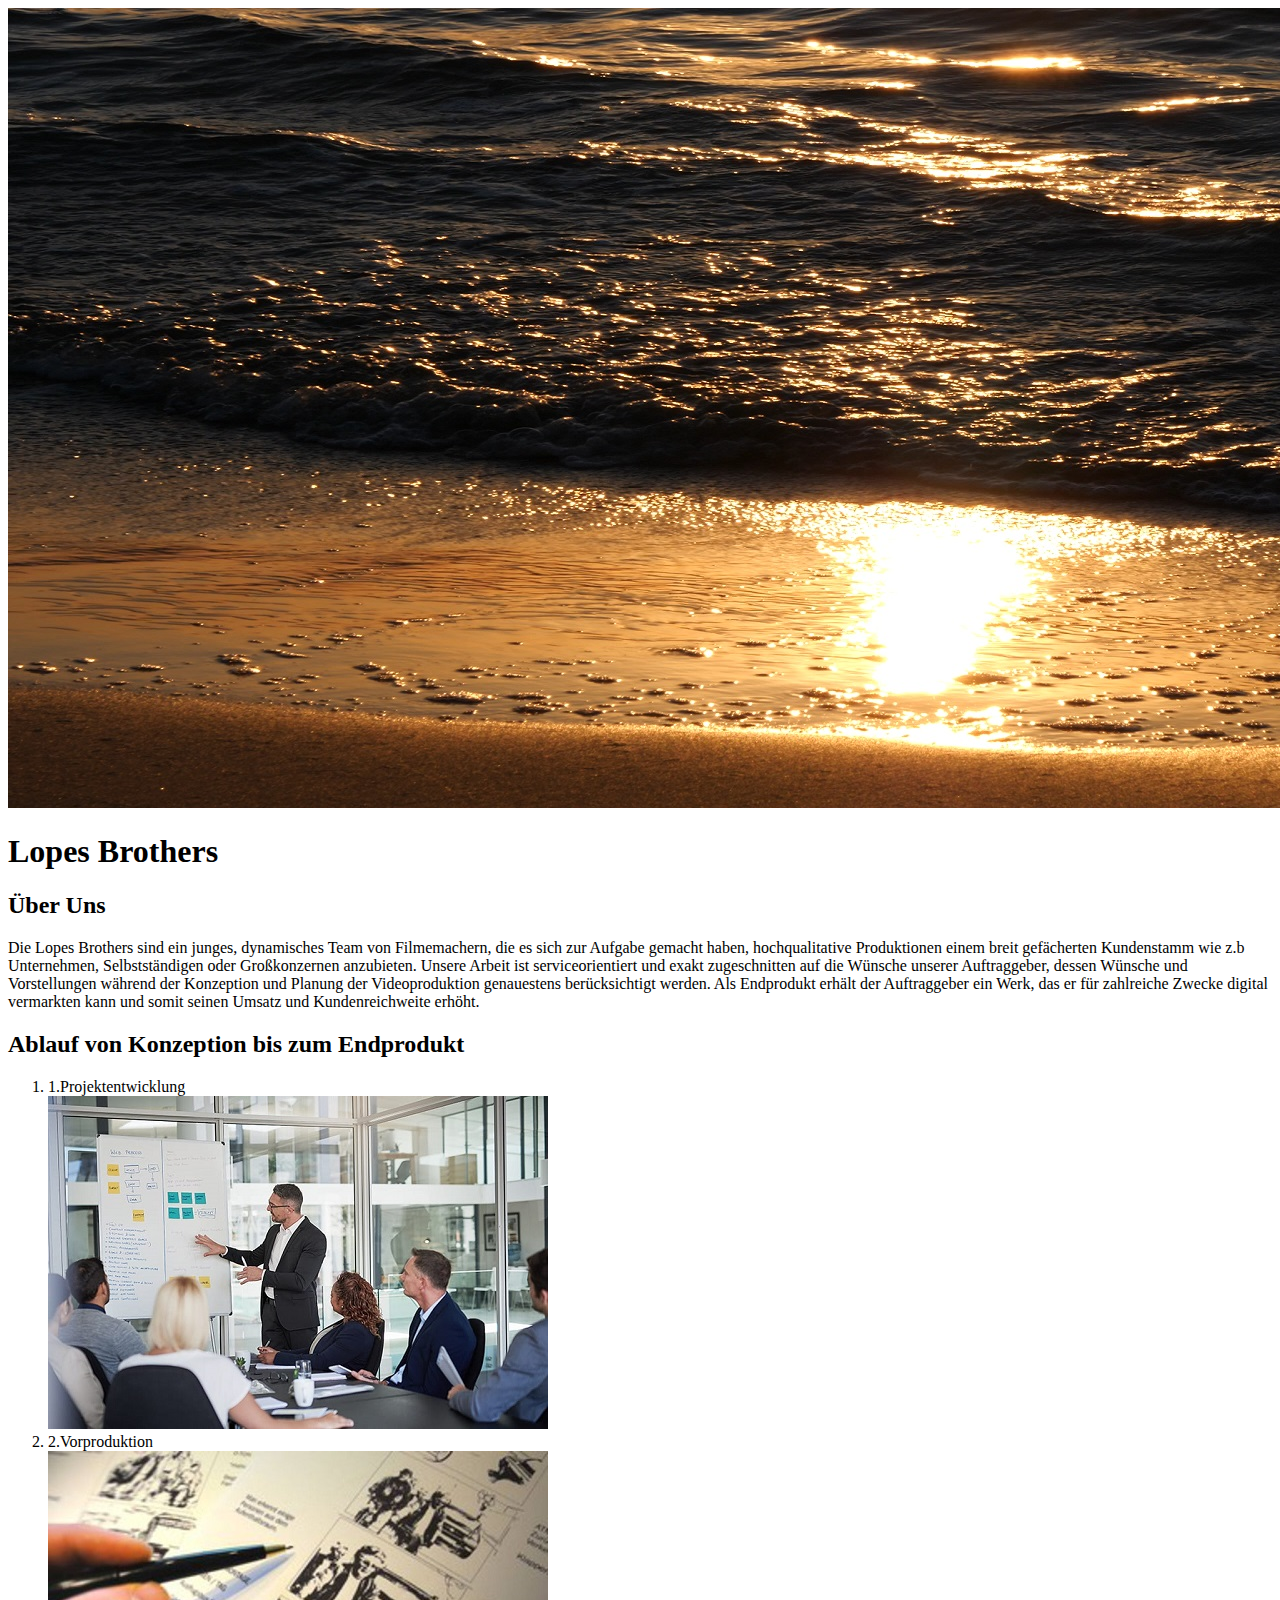
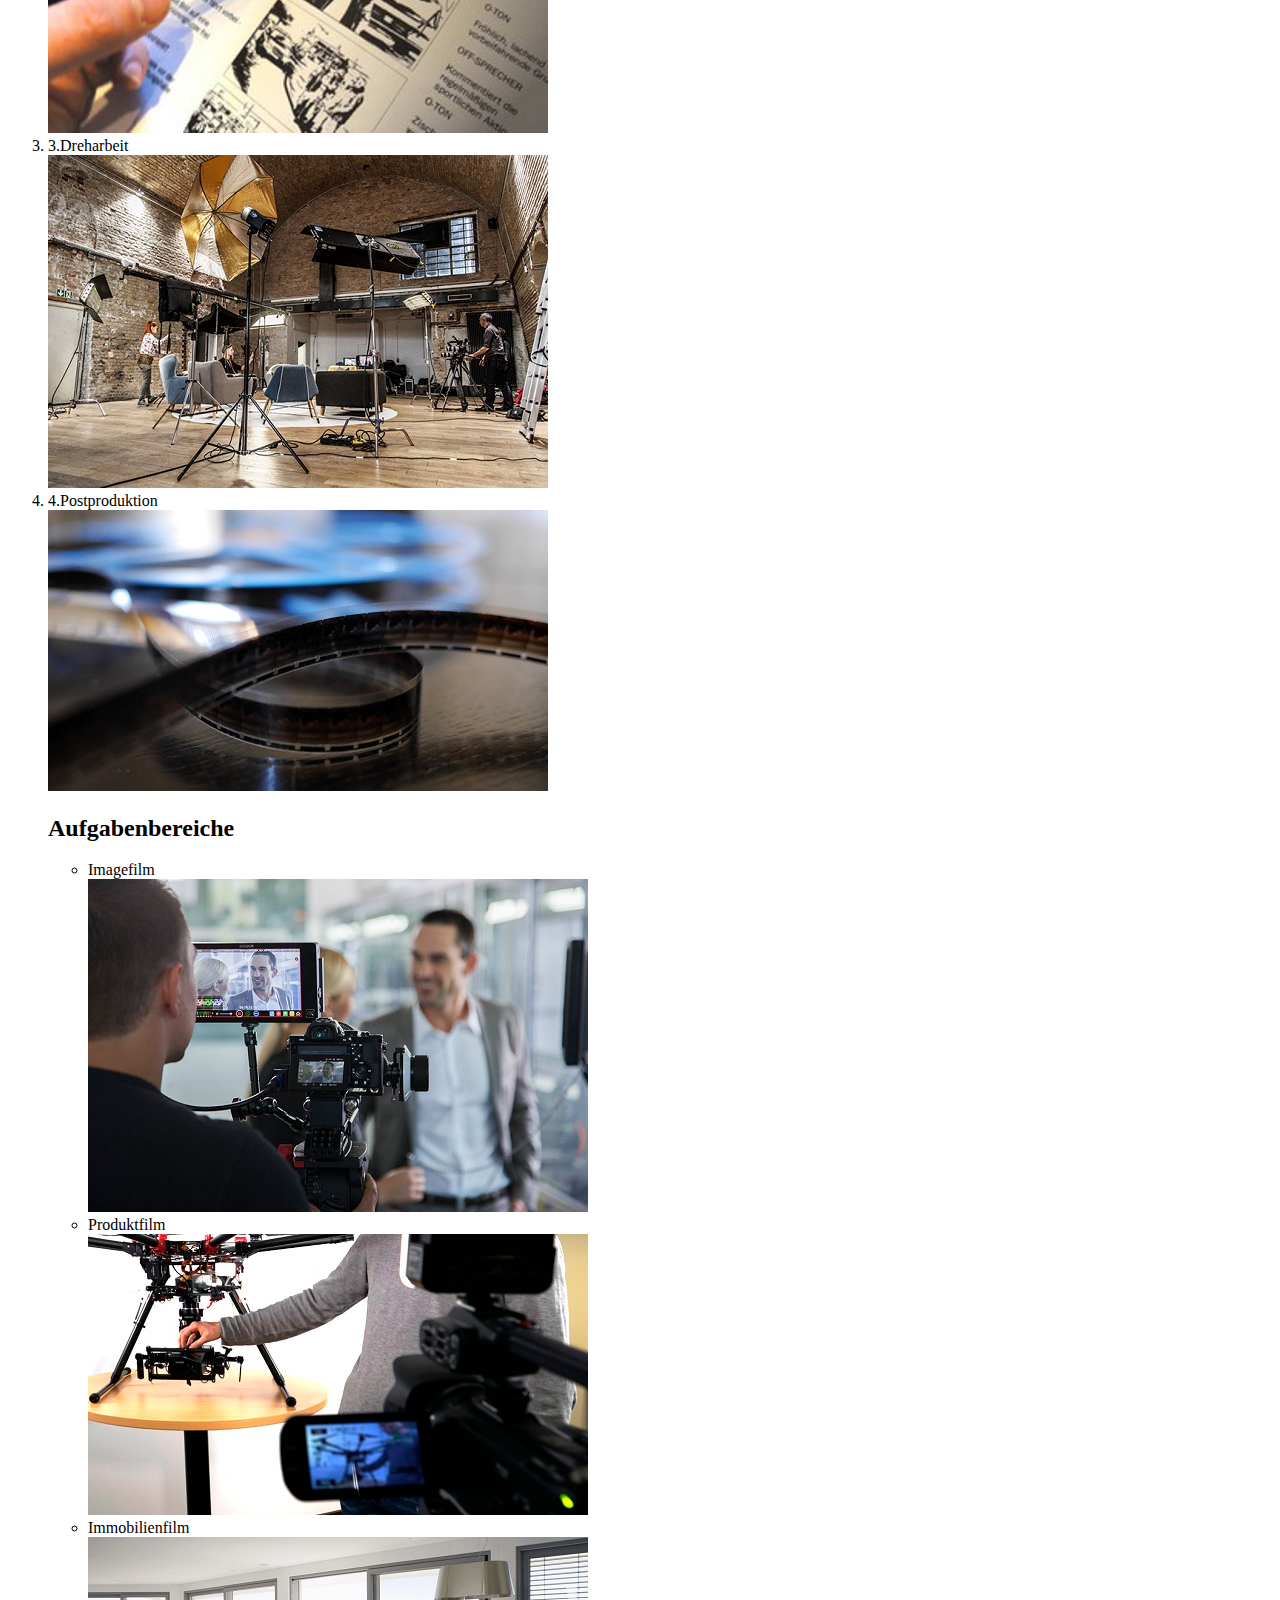
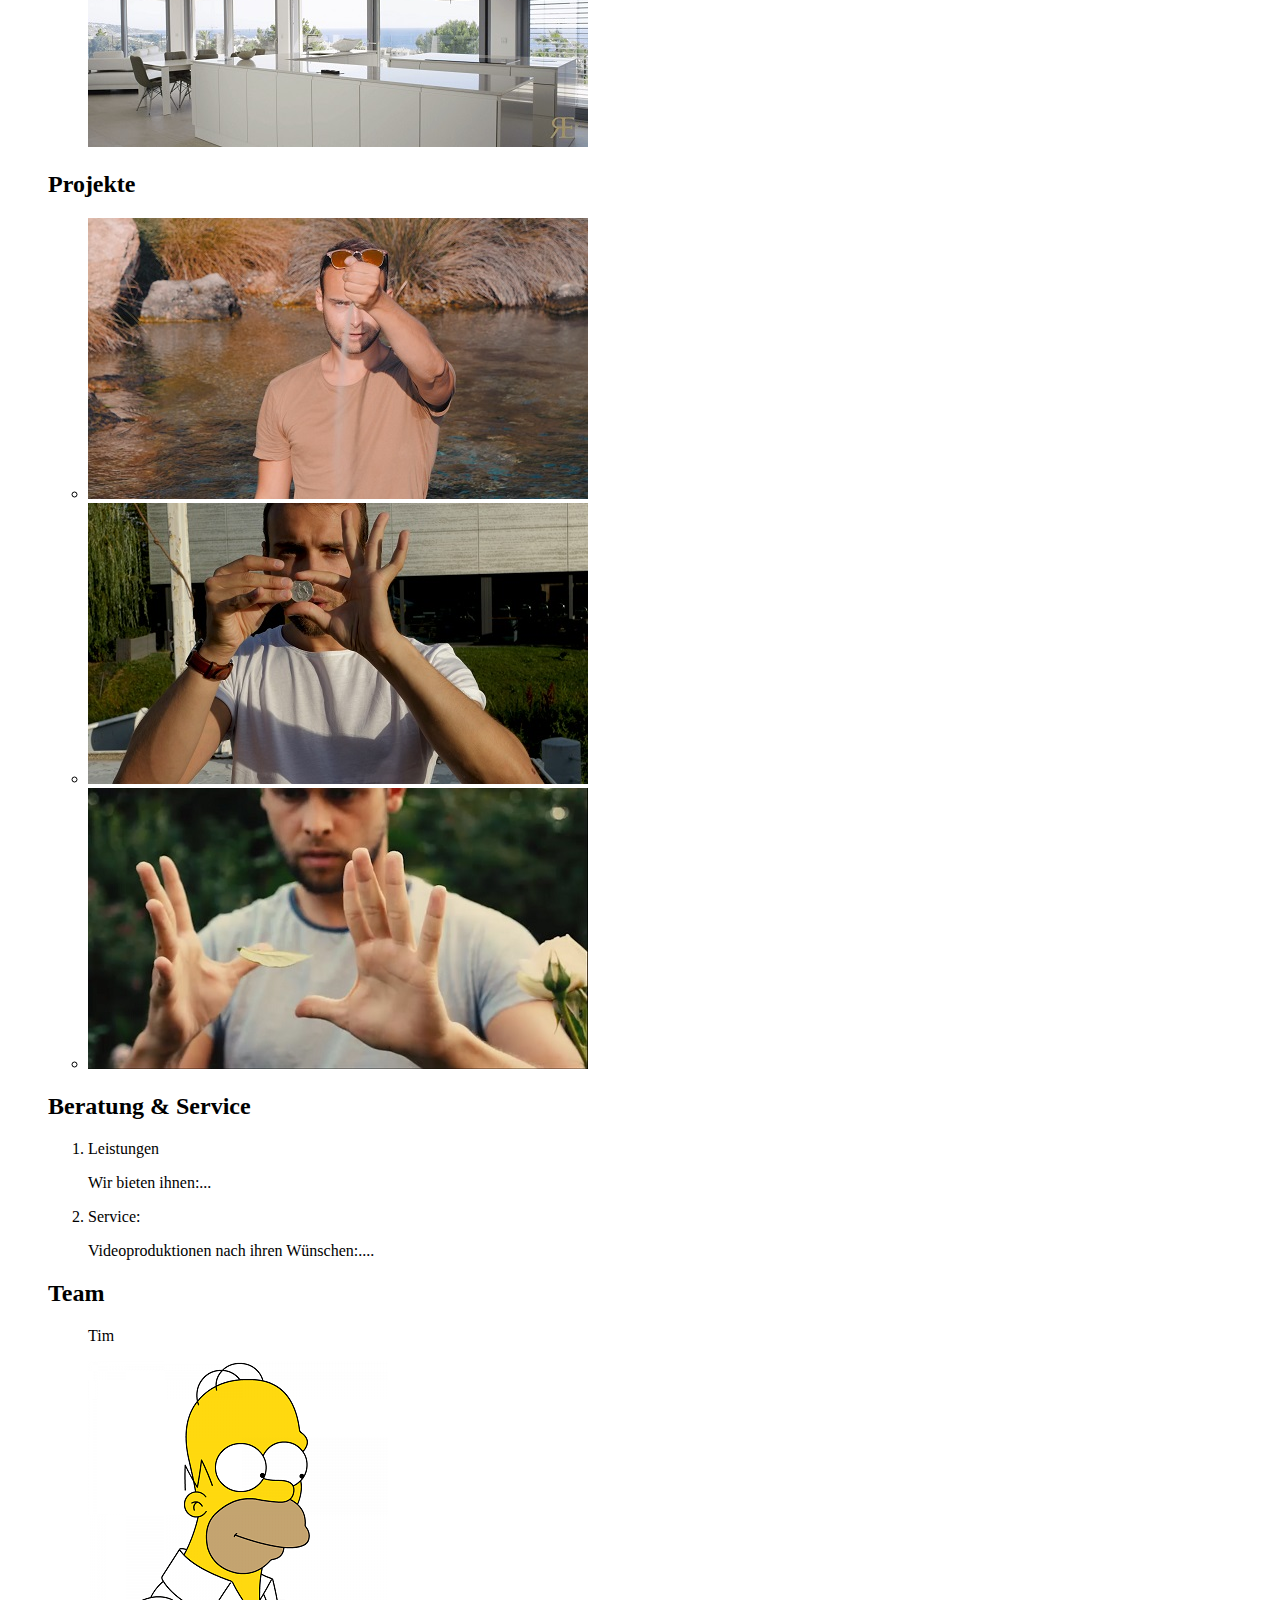
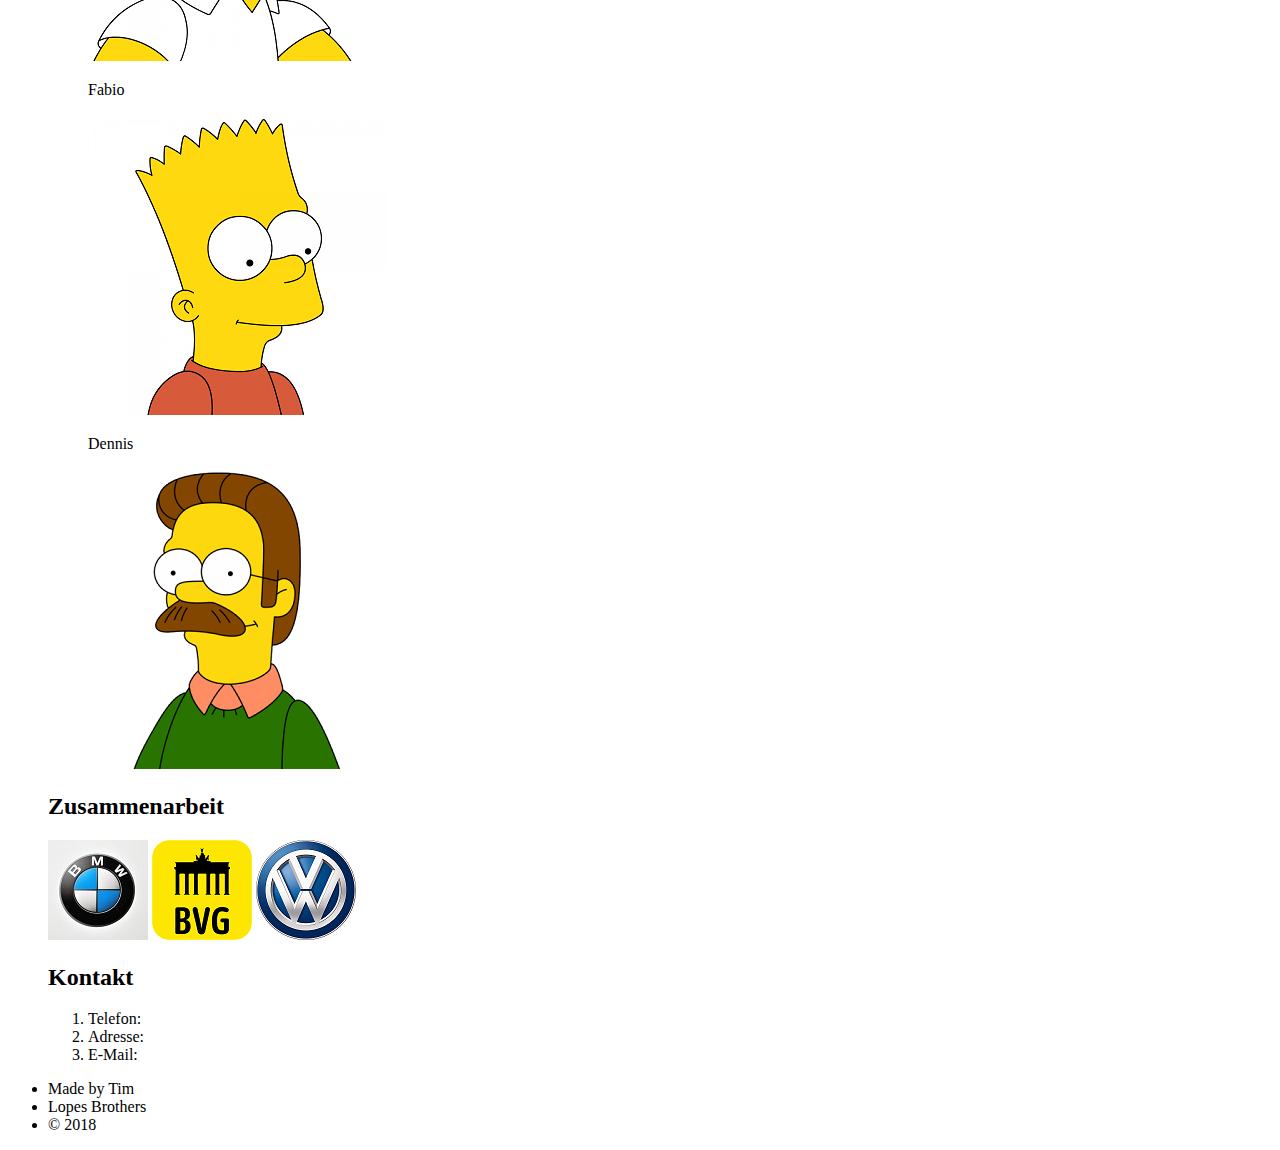
==== index.html @ af681139 "bunch of stuffff" ====
<!DOCTYPE html>
<html>
<head>
	<title>Lopes Brothers</title>
	<link rel="stylesheet" type="text/css" href="css/lopes.css">
</head>
<body>

<div class="wrapper">
    <header>
       <img src="img/showreel.jpg">
       <h1>Lopes Brothers</h1>
    </header>
</div>
   <div class="content">
   	<h2> Über Uns</h2>
   	<p>Die Lopes Brothers sind ein junges, dynamisches Team von Filmemachern, die es sich zur Aufgabe gemacht haben, hochqualitative Produktionen einem breit gefächerten Kundenstamm wie z.b Unternehmen, Selbstständigen oder Großkonzernen anzubieten. Unsere Arbeit ist serviceorientiert und exakt zugeschnitten auf die Wünsche unserer Auftraggeber, dessen Wünsche und Vorstellungen während der Konzeption und Planung der Videoproduktion genauestens berücksichtigt werden. Als Endprodukt erhält der Auftraggeber ein Werk, das er für zahlreiche Zwecke digital vermarkten kann und somit seinen Umsatz und Kundenreichweite erhöht. </p>
   	<h2>Ablauf von Konzeption bis zum Endprodukt</h2>
   	<ol>
   		<li>1.Projektentwicklung</li>
   	      <img src="img/1.jpg">
    	<li>2.Vorproduktion</li>
   	      <img src="img/2.jpg">
   	    <li>3.Dreharbeit</li>
   	      <img src="img/3.jpg">
   	    <li>4.Postproduktion</li>
   	      <img src="img/4.jpg">
  <h2>Aufgabenbereiche</h2>
      <ul>
      	 <li>Imagefilm</li>
      	 <img class="medium image" src="img/Imagefilm.jpg">
      	 <li>Produktfilm</li>
      	 <img class="medium image" src="img/Produktfilm.jpg">
      	 <li>Immobilienfilm</li>
      	 <img class="medium image" src="img/Immobilienfilm.jpg">
      </ul>
  <h2>Projekte</h2>
      <ul>
      	<li><img src="img/sand.jpg"><a href="https://www.instagram.com/p/BoCRdeOgljn/?taken-by=tim.domsk"></a></li>
        <li><img src="img/coins.jpg"><a href="https://www.instagram.com/p/BmWcnfLAt4s/?taken-by=tim.domsk"></a></li>
        <li><img src="img/float.jpg"><a href="https://www.instagram.com/p/Bl8iVtRnlwN/?taken-by=tim.domsk"></a></li>
      </ul>
  <h2>Beratung & Service</h2>
    <ol>
    	<li>Leistungen</li>
    	<p>Wir bieten ihnen:...</p>
    	<li>Service:</li>
    	<p>Videoproduktionen nach ihren Wünschen:....</p>

    </ol>
<h2>Team</h2>
    <ul>
    	<p>Tim</p>
    	<img class="round image" src="img/Tim.jpg">
    	<p>Fabio</p>
    	<img class="round image" src="img/Fabio.jpg">
    	<p>Dennis</p>
    	<img class src="img/Dennis.jpg"> 
    </ul>
<h2>Zusammenarbeit</h2>
    <img src="img/bmw.jpg">
    <img src="img/bvg.jpg">
    <img src="img/vw.jpg">
<h2>Kontakt</h2>
    <ol>
    	<li>Telefon:</li>
    	<li>Adresse:</li>
    	<li>E-Mail:</li>
    </ol>
   
</div>


   <footer>
	     <ul>
     	      <li>Made by Tim</li>
     	      <li>Lopes Brothers</li>
     	      <li>&copy 2018</li>
	     </ul>

   	
   </footer>
</div>
</body>
</html>
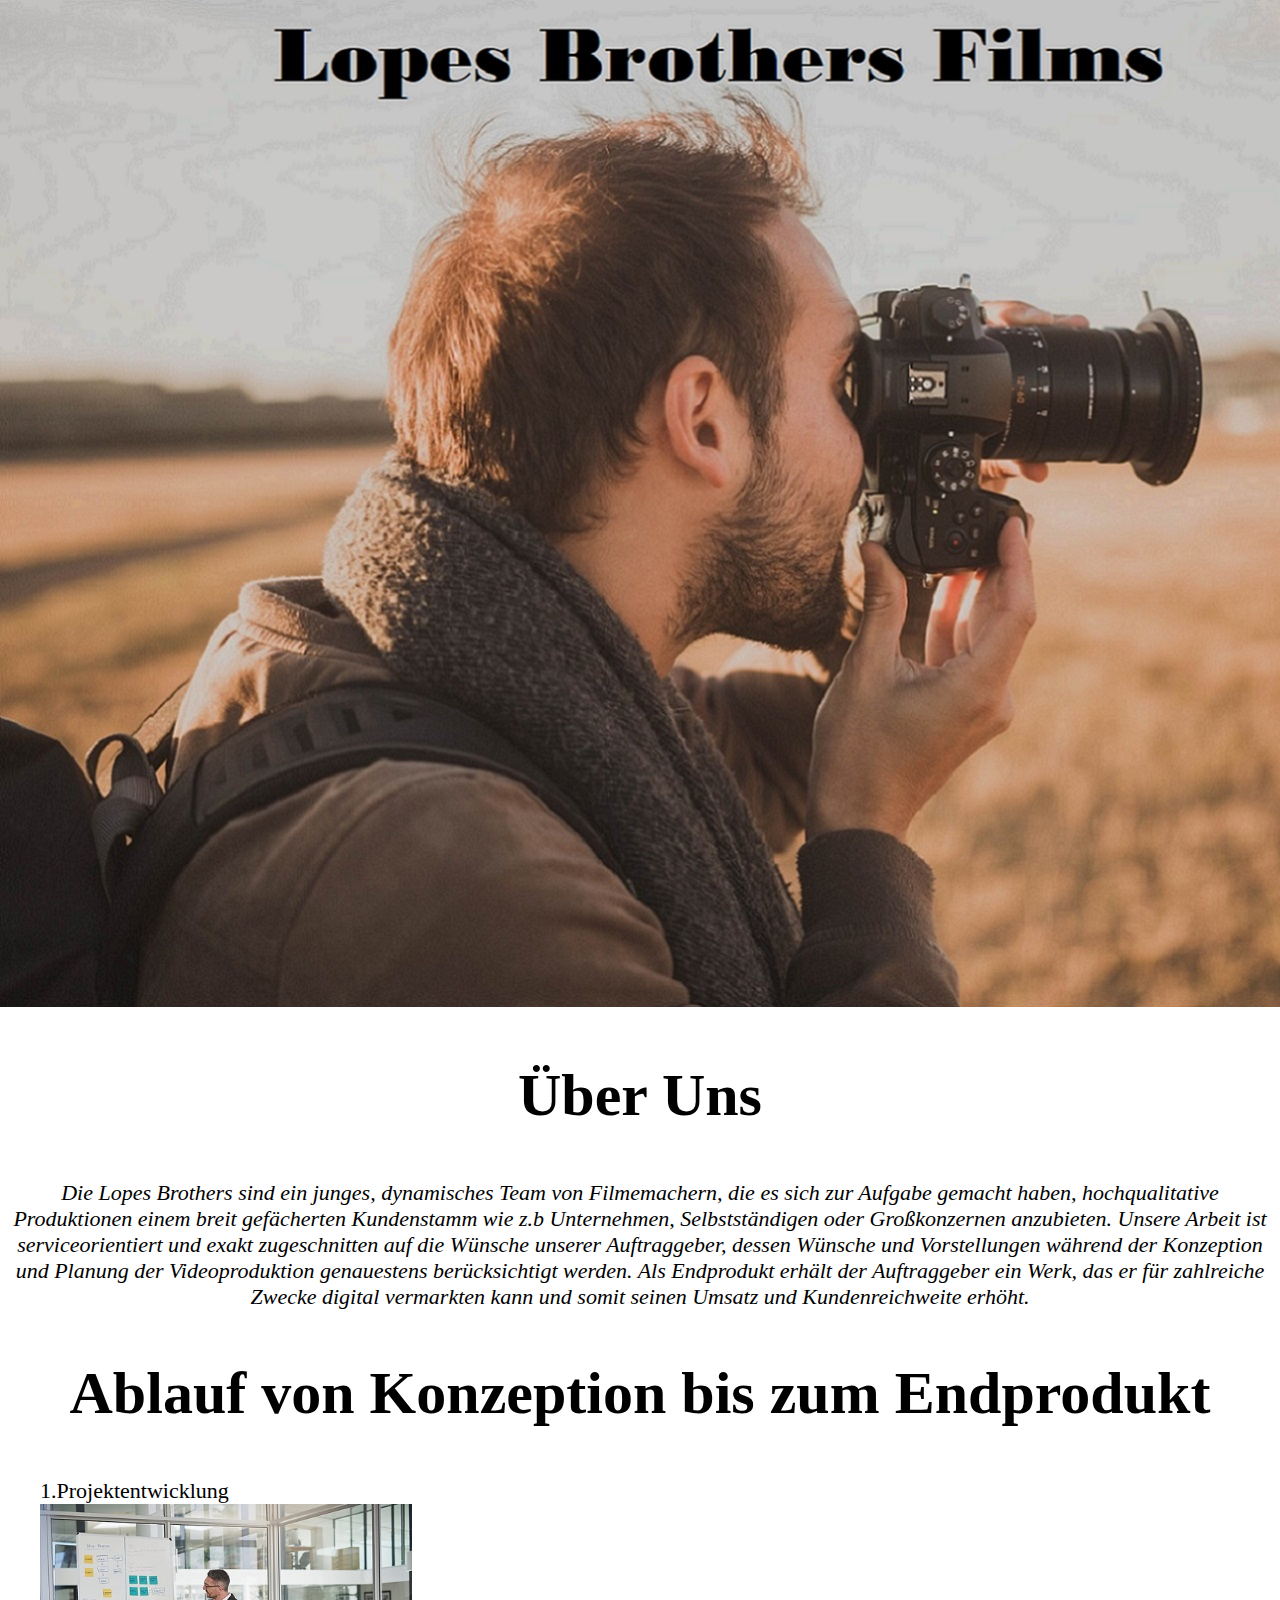
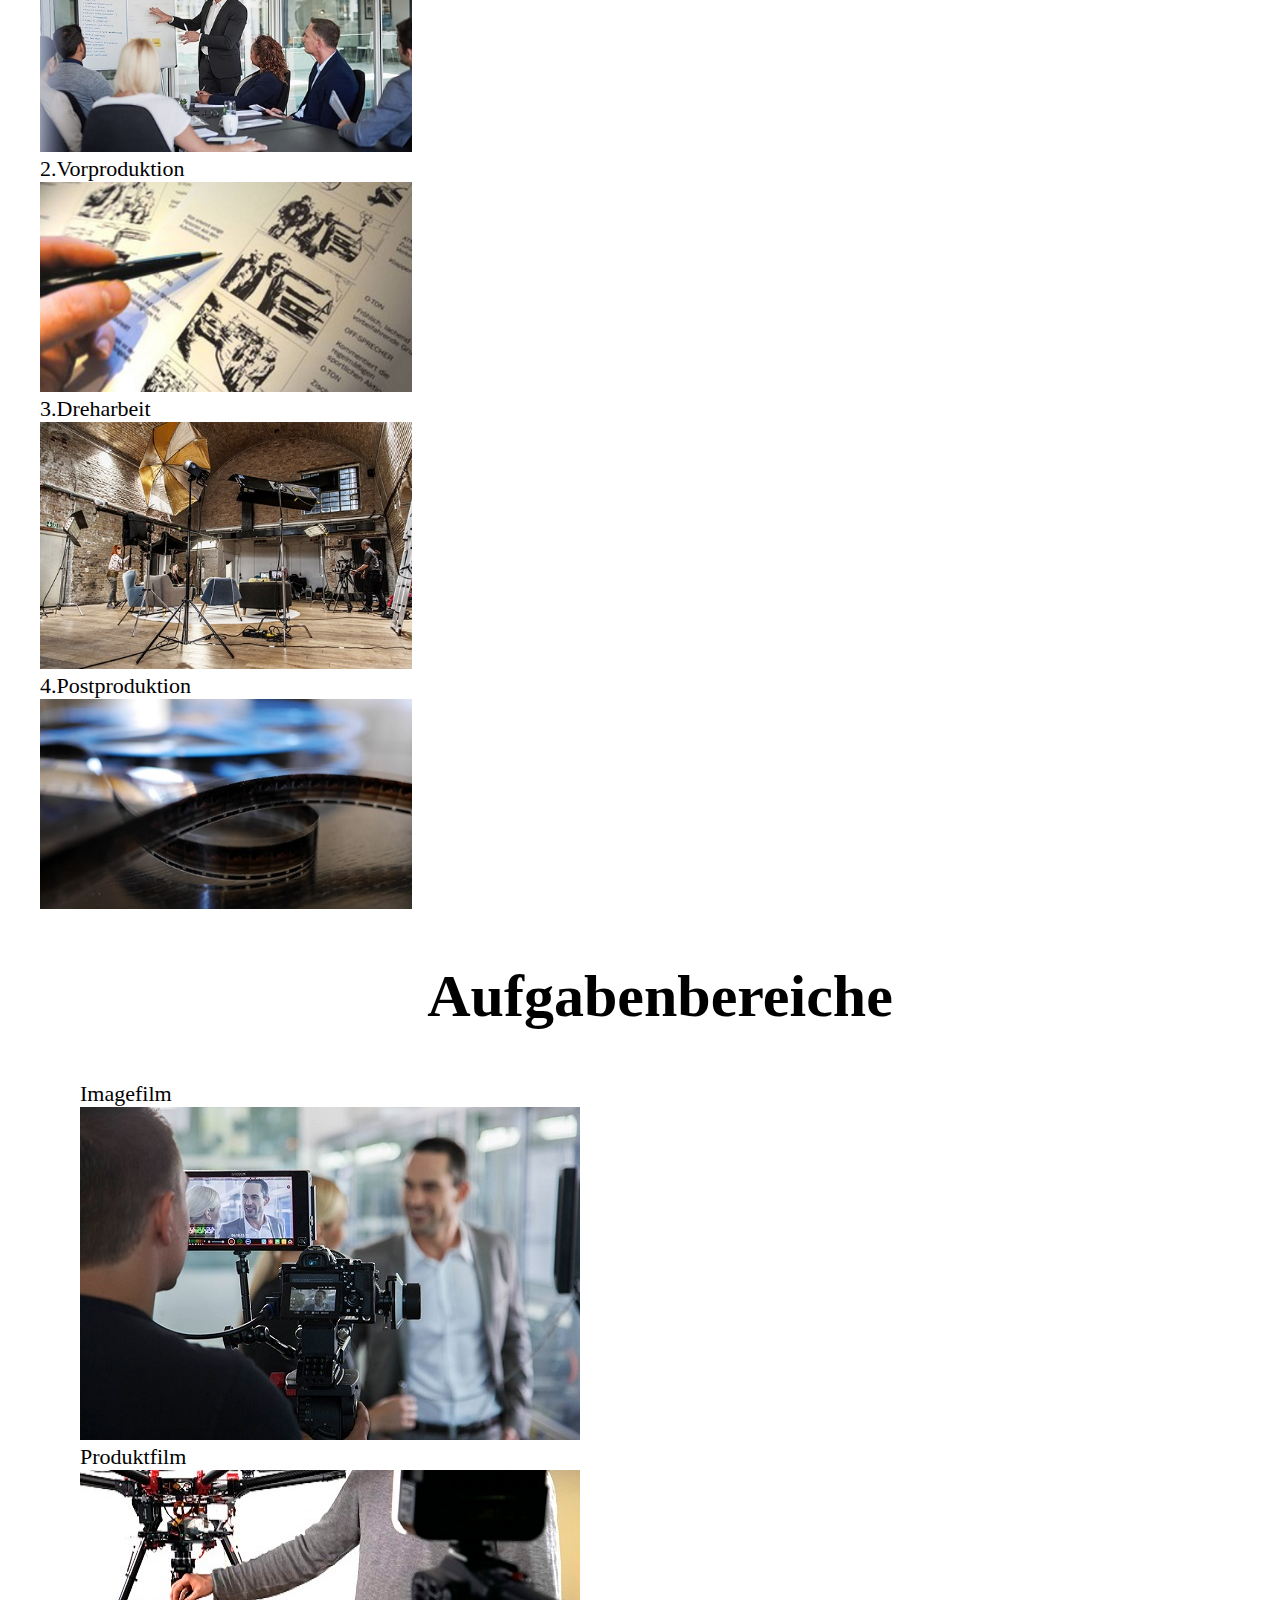
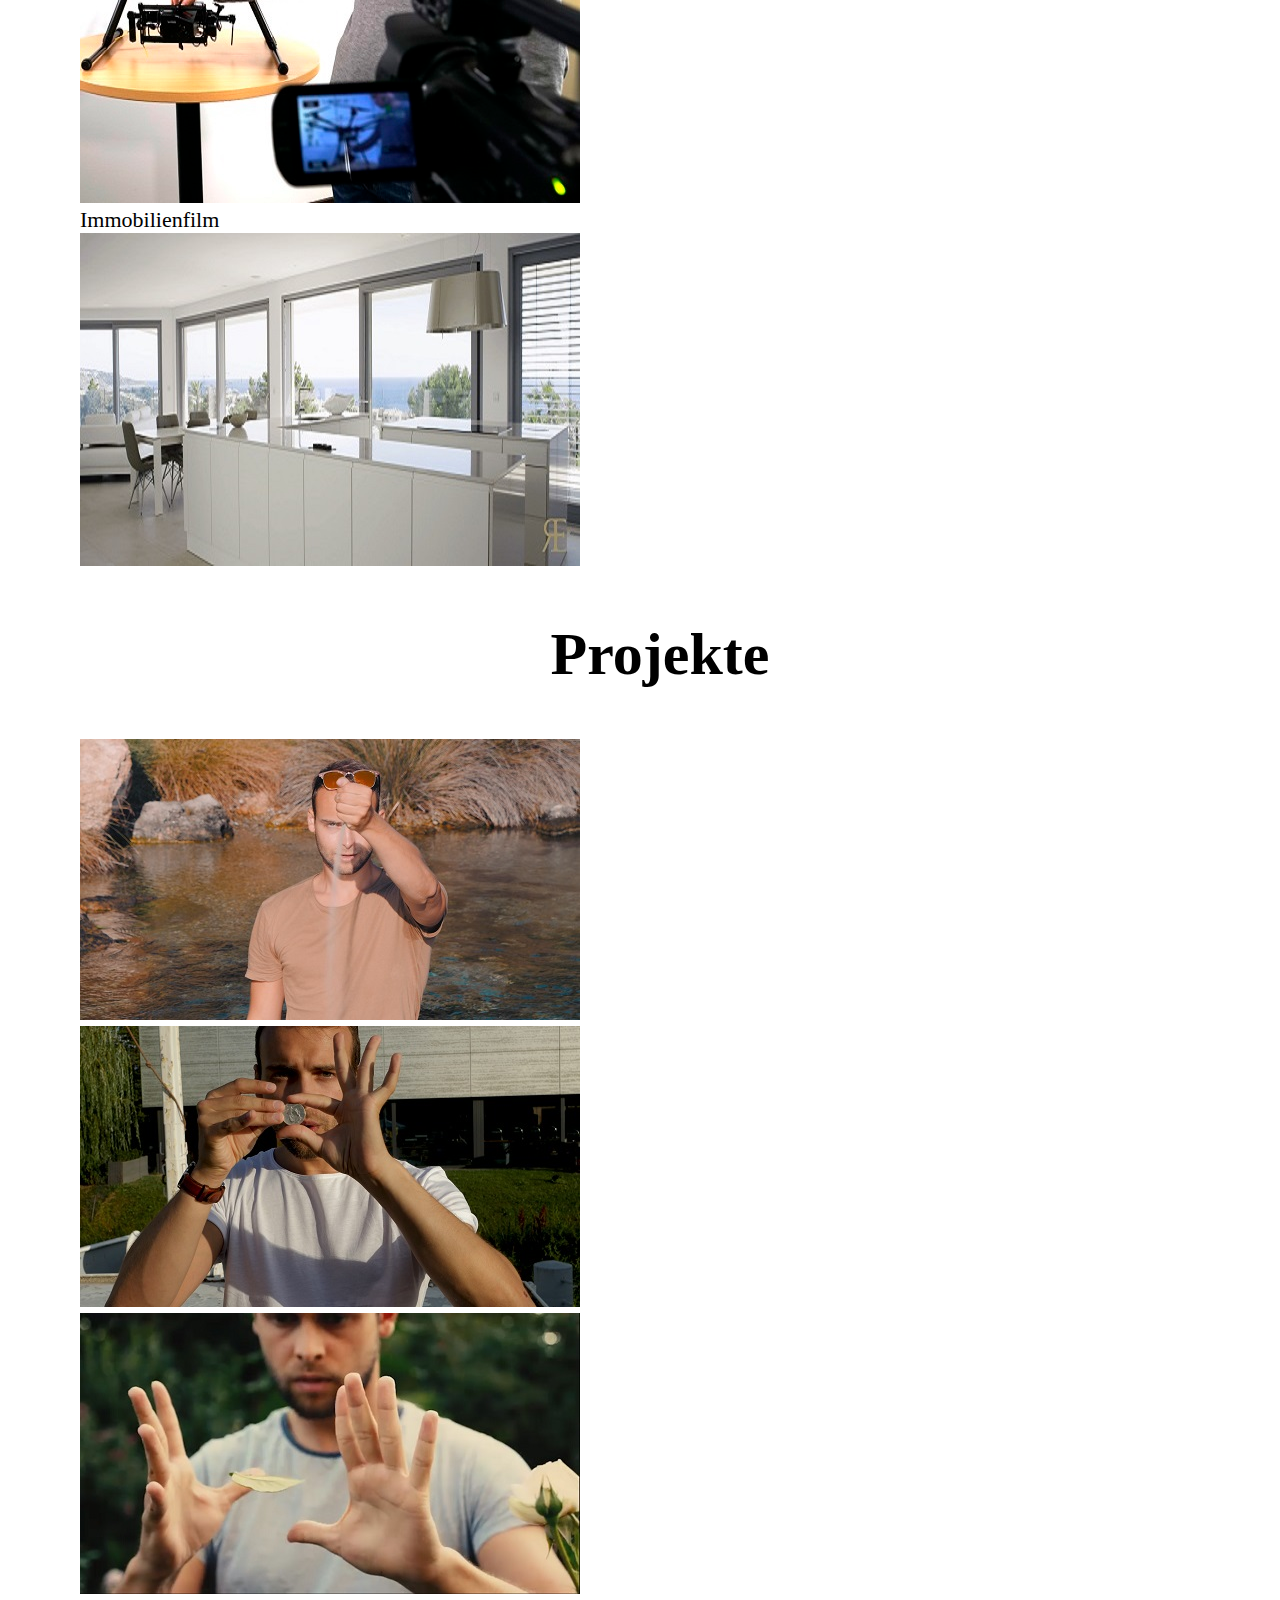
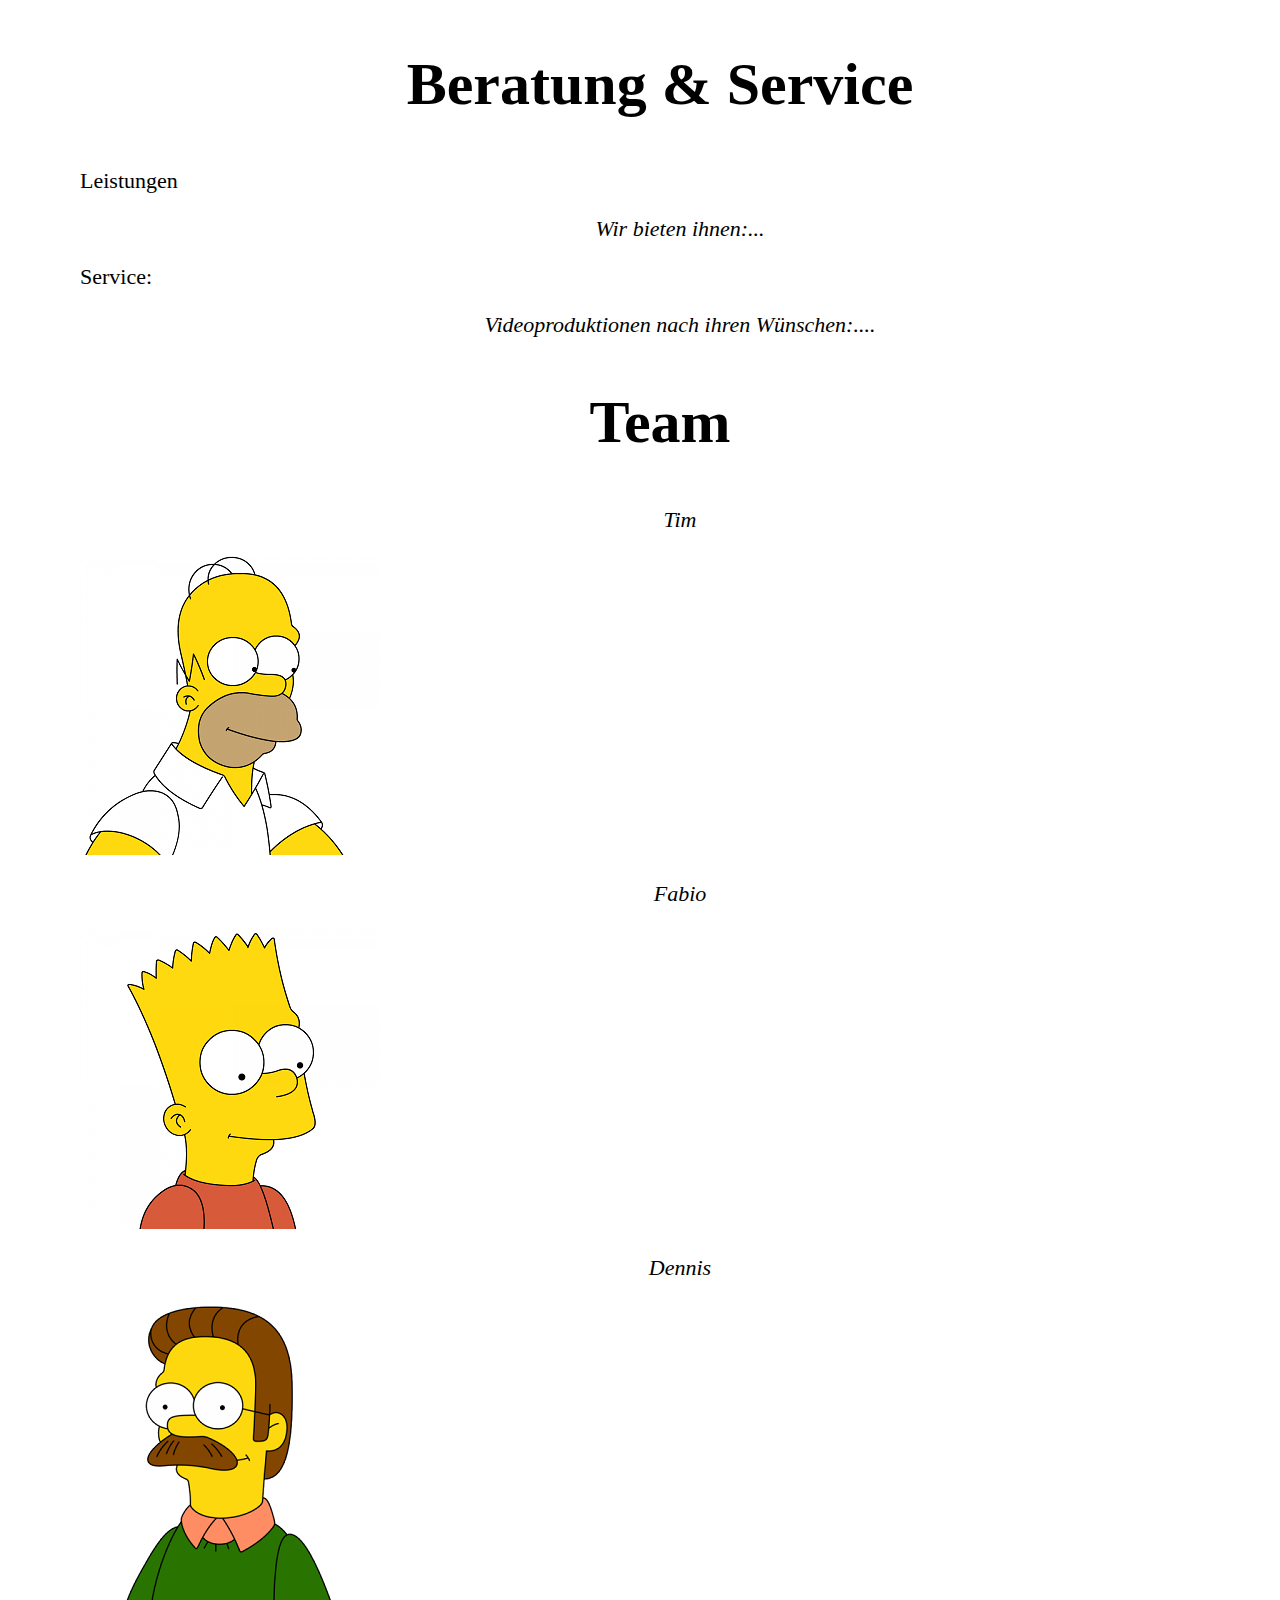
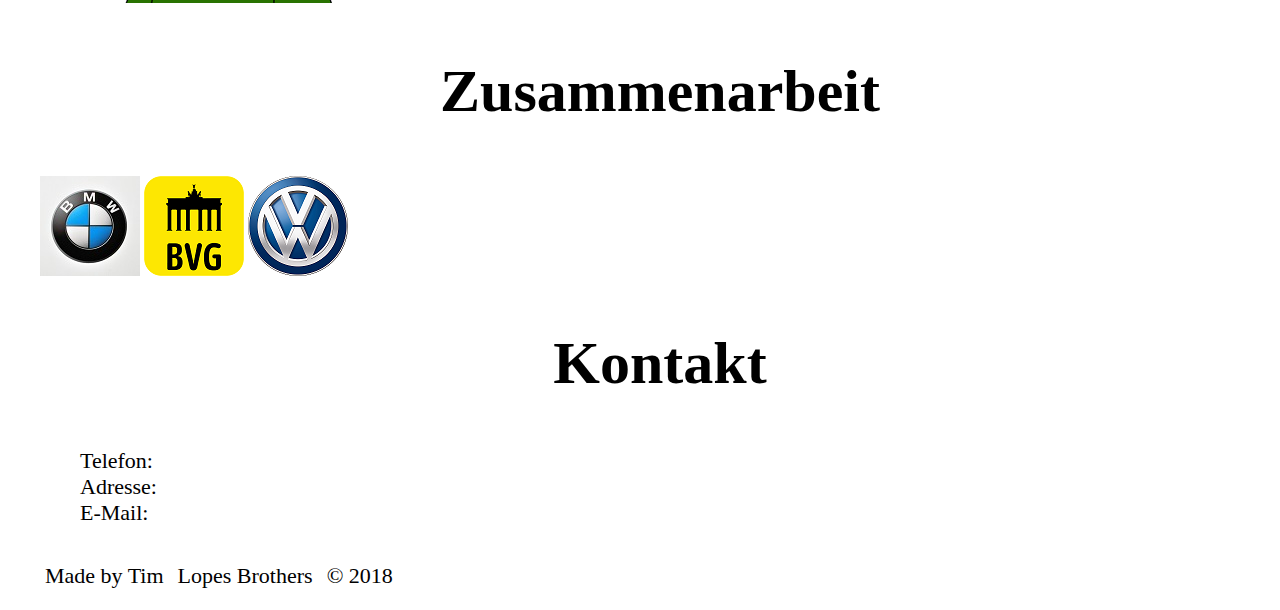
==== commit fdbc67b2: "iunnoo" ====
--- a/index.html
+++ b/index.html
@@ -7,33 +7,31 @@
 <body>
 
 <div class="wrapper">
-    <header>
+   <header>
        <img src="img/showreel.jpg">
-       <h1>Lopes Brothers</h1>
-    </header>
-</div>
+      </header>
    <div class="content">
    	<h2> Über Uns</h2>
    	<p>Die Lopes Brothers sind ein junges, dynamisches Team von Filmemachern, die es sich zur Aufgabe gemacht haben, hochqualitative Produktionen einem breit gefächerten Kundenstamm wie z.b Unternehmen, Selbstständigen oder Großkonzernen anzubieten. Unsere Arbeit ist serviceorientiert und exakt zugeschnitten auf die Wünsche unserer Auftraggeber, dessen Wünsche und Vorstellungen während der Konzeption und Planung der Videoproduktion genauestens berücksichtigt werden. Als Endprodukt erhält der Auftraggeber ein Werk, das er für zahlreiche Zwecke digital vermarkten kann und somit seinen Umsatz und Kundenreichweite erhöht. </p>
    	<h2>Ablauf von Konzeption bis zum Endprodukt</h2>
-   	<ol>
+   	<ul>
    		<li>1.Projektentwicklung</li>
-   	      <img src="img/1.jpg">
+   	      <img class="ablauf" src="img/1.jpg">
     	<li>2.Vorproduktion</li>
-   	      <img src="img/2.jpg">
+   	      <img class="ablauf" src="img/2.jpg">
    	    <li>3.Dreharbeit</li>
-   	      <img src="img/3.jpg">
+   	      <img class="ablauf" src="img/3.jpg">
    	    <li>4.Postproduktion</li>
-   	      <img src="img/4.jpg">
-  <h2>Aufgabenbereiche</h2>
-      <ul>
-      	 <li>Imagefilm</li>
-      	 <img class="medium image" src="img/Imagefilm.jpg">
-      	 <li>Produktfilm</li>
-      	 <img class="medium image" src="img/Produktfilm.jpg">
-      	 <li>Immobilienfilm</li>
-      	 <img class="medium image" src="img/Immobilienfilm.jpg">
-      </ul>
+   	      <img class="ablauf" src="img/4.jpg">
+<h2>Aufgabenbereiche</h2>
+<ul>
+ <li>Imagefilm</li>
+ <img class="mediumimage" src="img/Imagefilm.jpg">
+ <li>Produktfilm</li>
+ <img class="mediumimage" src="img/Produktfilm.jpg">
+ <li>Immobilienfilm</li>
+ <img class="mediumimage" src="img/Immobilienfilm.jpg">
+</ul>
   <h2>Projekte</h2>
       <ul>
       	<li><img src="img/sand.jpg"><a href="https://www.instagram.com/p/BoCRdeOgljn/?taken-by=tim.domsk"></a></li>
@@ -50,11 +48,11 @@
     </ol>
 <h2>Team</h2>
     <ul>
-    	<p>Tim</p>
+    	<p class="team">Tim</p>
     	<img class="round image" src="img/Tim.jpg">
-    	<p>Fabio</p>
+    	<p class="team">Fabio</p>
     	<img class="round image" src="img/Fabio.jpg">
-    	<p>Dennis</p>
+    	<p class="team">Dennis</p>
     	<img class src="img/Dennis.jpg"> 
     </ul>
 <h2>Zusammenarbeit</h2>
--- a/css/lopes.css
+++ b/css/lopes.css
@@ -0,0 +1,62 @@
+html, body{
+	margin: 0;
+	padding: 0;
+
+}
+
+h2{
+	font-size: 60px;
+	font-family: Bodoni MT;
+	text-align: center;
+}
+
+p{
+	text-align: center;
+	font-size: 22px;
+	font-style: italic;
+	
+
+
+}
+
+img.showreel{
+	max-width: 100%;
+}
+
+img.ablauf{
+	max-width: 30%;
+
+}
+
+ul{
+	list-style: none;
+}
+
+ol{
+	list-style: none;
+}
+
+li{
+	font-size: 22px;
+}
+
+footer{
+    display: inline-flex;
+	text-align: center;
+
+}
+
+footer ul li{
+	text-align: center;
+	display: inline-block;
+	margin: 5px;
+}
+
+
+
+
+
+
+
+
+
